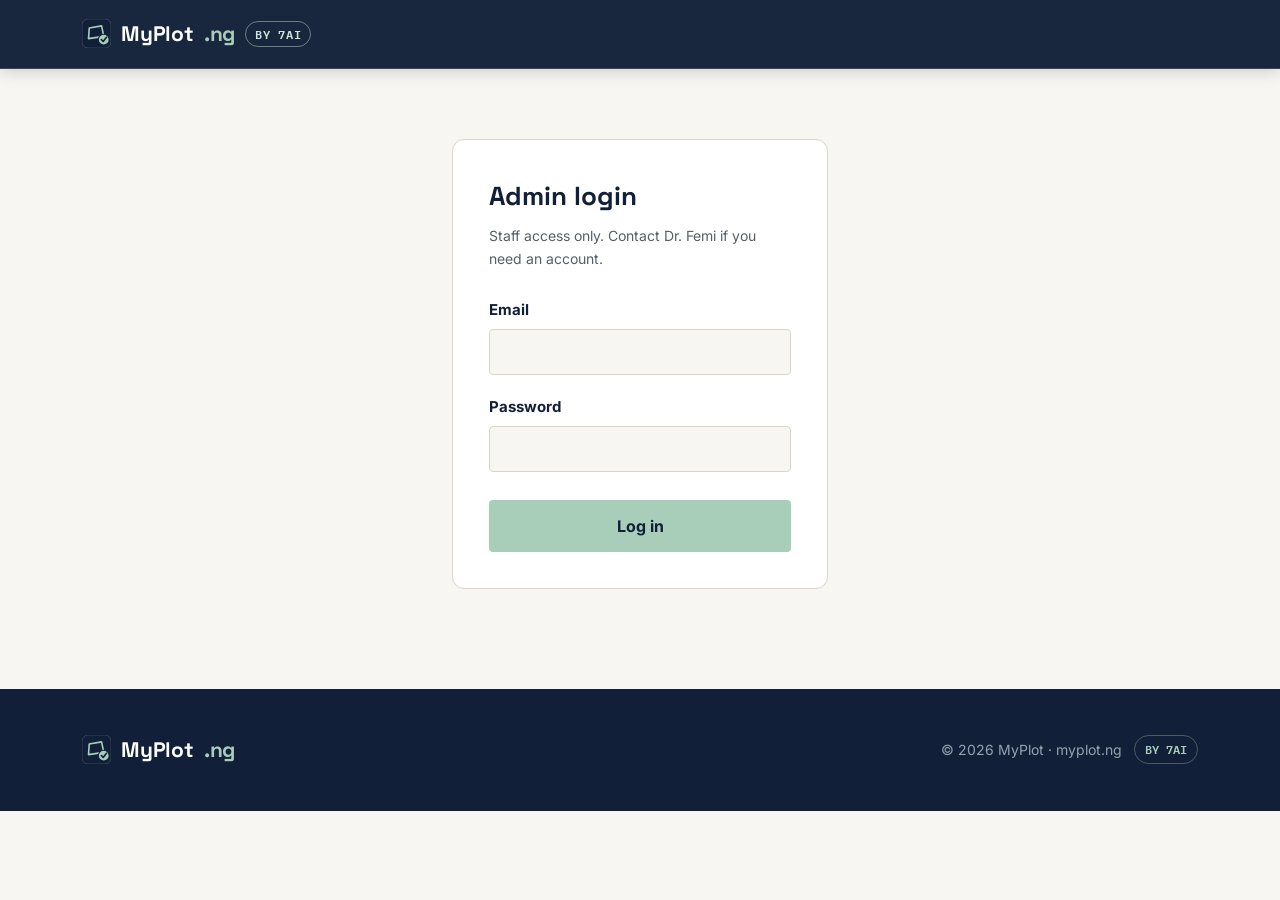
==== admin/index.html @ f148ec70 "Add files via upload" ====
<!DOCTYPE html>
<html lang="en">
<head>
<meta charset="UTF-8">
<meta name="viewport" content="width=device-width, initial-scale=1.0">
<title>Admin — MyPlot by 7Ai</title>
<meta name="robots" content="noindex, nofollow">
<link rel="icon" type="image/svg+xml" href="../assets/logo/icon.svg">
<link rel="preconnect" href="https://fonts.googleapis.com">
<link rel="preconnect" href="https://fonts.gstatic.com" crossorigin>
<link href="https://fonts.googleapis.com/css2?family=Space+Grotesk:wght@500;600;700&family=Inter:wght@400;500;600;700&family=IBM+Plex+Mono:wght@400;500;600&display=swap" rel="stylesheet">
<link rel="stylesheet" href="../css/style.css">
<style>
  .login-wrap{ max-width:440px; margin:0 auto; padding:70px 32px 100px; }
  .login-card{ background:#fff; border:1px solid var(--line); border-radius:12px; padding:36px; }
  .login-card h1{ font-family:var(--display); font-size:26px; color:var(--ink); margin-bottom:8px; }
  .login-card p.sub{ font-size:14px; color:var(--ink-faint); margin-bottom:28px; }
  .field input[type="password"]{ width:100%; }

  .admin-wrap{ max-width:1200px; margin:0 auto; padding:40px 32px 100px; }
  .admin-head{ display:flex; align-items:center; justify-content:space-between; margin-bottom:8px; flex-wrap:wrap; gap:16px; }
  .admin-head h1{ font-family:var(--display); font-size:26px; color:var(--ink); }
  .logout-link{ font-family:var(--mono); font-size:12.5px; color:var(--ink-faint); text-decoration:underline; cursor:pointer; background:none; border:none; }

  .tab-row{ display:flex; margin:28px 0 24px; border-bottom:1px solid var(--line); }
  .tab-btn{ font-family:var(--mono); font-size:12.5px; font-weight:700; color:var(--ink-faint); background:none; border:none; padding:10px 18px 12px; cursor:pointer; border-bottom:2px solid transparent; }
  .tab-btn.active{ color:var(--navy); border-bottom-color:var(--teal-dim); }
  .tab-panel{ display:none; }
  .tab-panel.active{ display:block; }

  .rec-card{ background:#fff; border:1px solid var(--line); border-radius:10px; padding:18px 20px; margin-bottom:14px; }
  .rec-top{ display:flex; justify-content:space-between; align-items:flex-start; flex-wrap:wrap; gap:10px; margin-bottom:10px; }
  .rec-name{ font-size:15px; font-weight:700; color:var(--ink); }
  .rec-meta{ font-family:var(--mono); font-size:11px; color:var(--ink-faint); margin-top:2px; }
  .rec-field{ font-size:13px; color:var(--ink-soft, #333E48); margin-bottom:4px; }
  .rec-field b{ color:var(--ink-faint); font-weight:600; }
  .status-select{ font-family:var(--mono); font-size:11.5px; font-weight:700; padding:6px 10px; border-radius:6px; border:1.5px solid var(--line); background:#fff; text-transform:uppercase; }
  .sale-toggle{ font-family:var(--mono); font-size:11.5px; font-weight:700; color:var(--teal-dim); background:none; border:none; cursor:pointer; text-decoration:underline; margin-top:8px; }
  .sale-form{ display:none; margin-top:14px; padding-top:14px; border-top:1px solid var(--line); }
  .sale-form.open{ display:block; }
  .sale-form .field{ margin-bottom:14px; }
  .sale-form label{ display:block; font-size:12.5px; font-weight:700; color:var(--ink); margin-bottom:5px; }
  .sale-form input, .sale-form select{ width:100%; padding:9px 11px; border:1.5px solid var(--line); border-radius:5px; font-size:13.5px; }
  .save-btn{ font-family:var(--mono); font-size:12px; font-weight:700; color:#fff; background:var(--navy); border:none; padding:9px 16px; border-radius:6px; cursor:pointer; }
  .empty-note{ padding:24px; text-align:center; color:var(--ink-faint); font-size:13.5px; }
  .save-note{ font-size:12px; color:var(--teal-dim); margin-left:10px; }
</style>
</head>
<body>

<header class="site">
  <div class="nav">
    <a href="../index.html" class="brand">
      <svg class="brand-icon" viewBox="0 0 160 160" xmlns="http://www.w3.org/2000/svg" aria-hidden="true">
        <rect x="0" y="0" width="160" height="160" rx="34" fill="#112038" stroke="#A8CDB8" stroke-opacity="0.4" stroke-width="3"/>
        <polygon points="40,50 108,38 120,96 36,108" fill="none" stroke="#A8CDB8" stroke-width="9" stroke-linejoin="round" stroke-linecap="round"/>
        <circle cx="120" cy="114" r="30" fill="#A8CDB8" stroke="#112038" stroke-width="6"/>
        <path d="M107,114 L117,124 L135,101" fill="none" stroke="#112038" stroke-width="9" stroke-linecap="round" stroke-linejoin="round"/>
      </svg>
      MyPlot<span class="dot">.ng</span><span class="brand-tag">BY 7AI</span>
    </a>
  </div>
</header>

<!-- ---------- LOGIN ---------- -->
<div class="login-wrap" id="login-view">
  <div class="login-card">
    <h1>Admin login</h1>
    <p class="sub">Staff access only. Contact Dr. Femi if you need an account.</p>

    <div class="form-success" style="display:none;">Logged in...</div>
    <div class="form-error" style="display:none;">Incorrect email or password, or this account does not have admin access.</div>

    <form id="admin-login-form">
      <div class="field">
        <label for="admin-email">Email</label>
        <input type="email" id="admin-email" name="email" required>
      </div>
      <div class="field">
        <label for="admin-password">Password</label>
        <input type="password" id="admin-password" name="password" required>
      </div>
      <button type="submit" class="btn btn-primary form-submit" style="width:100%;">Log in</button>
    </form>
  </div>
</div>

<!-- ---------- ADMIN DASHBOARD ---------- -->
<div class="admin-wrap" id="admin-view" style="display:none;">
  <div class="admin-head">
    <h1 id="admin-welcome">Admin</h1>
    <button class="logout-link" id="admin-logout-btn">Log out</button>
  </div>

  <div class="tab-row">
    <button class="tab-btn active" data-tab="sell">Sell Submissions</button>
    <button class="tab-btn" data-tab="check">Check Requests</button>
    <button class="tab-btn" data-tab="buy">Buy Inquiries</button>
    <button class="tab-btn" data-tab="fraud">Fraud Reports</button>
    <button class="tab-btn" data-tab="referrers">Referrers</button>
  </div>

  <div class="tab-panel active" id="panel-sell"><div class="empty-note">Loading...</div></div>
  <div class="tab-panel" id="panel-check"><div class="empty-note">Loading...</div></div>
  <div class="tab-panel" id="panel-buy"><div class="empty-note">Loading...</div></div>
  <div class="tab-panel" id="panel-fraud"><div class="empty-note">Loading...</div></div>
  <div class="tab-panel" id="panel-referrers"><div class="empty-note">Loading...</div></div>
</div>

<footer>
  <div class="wrap">
    <div class="footer-row">
      <a href="../index.html" class="brand">
        <svg class="brand-icon" viewBox="0 0 160 160" xmlns="http://www.w3.org/2000/svg" aria-hidden="true">
          <rect x="0" y="0" width="160" height="160" rx="34" fill="#112038" stroke="#A8CDB8" stroke-opacity="0.4" stroke-width="3"/>
          <polygon points="40,50 108,38 120,96 36,108" fill="none" stroke="#A8CDB8" stroke-width="9" stroke-linejoin="round" stroke-linecap="round"/>
          <circle cx="120" cy="114" r="30" fill="#A8CDB8" stroke="#112038" stroke-width="6"/>
          <path d="M107,114 L117,124 L135,101" fill="none" stroke="#112038" stroke-width="9" stroke-linecap="round" stroke-linejoin="round"/>
        </svg>
        MyPlot<span class="dot">.ng</span>
      </a>
      <div class="footer-meta">
        <span>© 2026 MyPlot · myplot.ng</span>
        <span class="tag7ai">BY 7AI</span>
      </div>
    </div>
  </div>
</footer>

<script src="../js/main.js"></script>
<script>
(function () {
  var loginView = document.getElementById("login-view");
  var adminView = document.getElementById("admin-view");

  function formatNaira(n) {
    return "\u20A6" + Number(n || 0).toLocaleString("en-NG");
  }
  function formatDate(iso) {
    return new Date(iso).toLocaleDateString("en-GB", { day: "numeric", month: "short", year: "numeric" });
  }

  // ---- Auth gate: must be logged in AND present in the admins table ----
  function checkAdminAccess() {
    var session = window.MyPlotAuth.getSession();
    if (!session) return Promise.resolve(false);
    return window.MyPlotAuth.authedFetch("/rest/v1/admins?select=name", { method: "GET" })
      .then(function (rows) {
        if (rows && rows.length > 0) {
          document.getElementById("admin-welcome").textContent = "Welcome, " + rows[0].name.split(" ")[0];
          return true;
        }
        return false;
      })
      .catch(function () { return false; });
  }

  function showAdmin() {
    loginView.style.display = "none";
    adminView.style.display = "block";
    loadAllTabs();
  }
  function showLogin() {
    loginView.style.display = "block";
    adminView.style.display = "none";
  }

  checkAdminAccess().then(function (isAdmin) {
    if (isAdmin) showAdmin();
    else showLogin();
  });

  document.getElementById("admin-logout-btn").addEventListener("click", function () {
    window.MyPlotAuth.signOut();
    showLogin();
  });

  document.getElementById("admin-login-form").addEventListener("submit", function (e) {
    e.preventDefault();
    var form = e.target;
    var successEl = document.querySelector("#login-view .form-success");
    var errorEl = document.querySelector("#login-view .form-error");
    var submitBtn = form.querySelector(".form-submit");

    successEl.style.display = "none";
    errorEl.style.display = "none";
    submitBtn.disabled = true;
    submitBtn.textContent = "Logging in...";

    window.MyPlotAuth.signIn(form.email.value.trim(), form.password.value)
      .then(function () { return checkAdminAccess(); })
      .then(function (isAdmin) {
        if (!isAdmin) {
          window.MyPlotAuth.signOut();
          throw new Error("not an admin");
        }
        successEl.style.display = "block";
        showAdmin();
      })
      .catch(function () {
        errorEl.style.display = "block";
      })
      .finally(function () {
        submitBtn.disabled = false;
        submitBtn.textContent = "Log in";
      });
  });

  // ---- Tabs ----
  document.querySelectorAll(".tab-btn").forEach(function (btn) {
    btn.addEventListener("click", function () {
      document.querySelectorAll(".tab-btn").forEach(function (b) { b.classList.remove("active"); });
      document.querySelectorAll(".tab-panel").forEach(function (p) { p.classList.remove("active"); });
      btn.classList.add("active");
      document.getElementById("panel-" + btn.getAttribute("data-tab")).classList.add("active");
    });
  });

  function updateStatus(table, id, newStatus, noteEl) {
    window.MyPlotAuth.authedFetch("/rest/v1/" + table + "?id=eq." + id, {
      method: "PATCH",
      headers: { Prefer: "return=minimal" },
      body: JSON.stringify({ status: newStatus }),
    })
      .then(function () {
        if (noteEl) {
          noteEl.textContent = "Saved";
          setTimeout(function () { noteEl.textContent = ""; }, 1500);
        }
      })
      .catch(function () {
        if (noteEl) noteEl.textContent = "Failed to save";
      });
  }

  function loadAllTabs() {
    loadSell();
    loadCheck();
    loadBuy();
    loadFraud();
    loadReferrers();
  }

  // ---- Sell Submissions (the one that records completed sales) ----
  var buyInquiriesCache = [];

  function loadSell() {
    Promise.all([
      window.MyPlotAuth.authedFetch("/rest/v1/sell_submissions?select=*&order=created_at.desc", { method: "GET" }),
      window.MyPlotAuth.authedFetch("/rest/v1/buy_inquiries?select=id,name,preferred_location&order=created_at.desc", { method: "GET" }),
    ]).then(function (results) {
      var rows = results[0] || [];
      buyInquiriesCache = results[1] || [];
      var panel = document.getElementById("panel-sell");

      if (rows.length === 0) {
        panel.innerHTML = '<div class="empty-note">No listings yet.</div>';
        return;
      }

      panel.innerHTML = rows.map(function (r) {
        var inquiryOptions = buyInquiriesCache
          .map(function (inq) {
            var sel = r.buyer_inquiry_id === inq.id ? " selected" : "";
            return '<option value="' + inq.id + '"' + sel + '>' + inq.name + " — " + (inq.preferred_location || "") + "</option>";
          })
          .join("");

        return (
          '<div class="rec-card" data-id="' + r.id + '">' +
          '<div class="rec-top">' +
            '<div><div class="rec-name">' + r.name + '</div>' +
            '<div class="rec-meta">' + formatDate(r.created_at) + ' \u00B7 ' + r.listing_location + ' \u00B7 ' + r.property_type + ' / ' + r.listing_type + '</div></div>' +
            '<select class="status-select" data-table="sell_submissions" data-id="' + r.id + '">' +
              ['new','awaiting_check','listed','sold','rejected'].map(function (s) {
                return '<option value="' + s + '"' + (r.status === s ? ' selected' : '') + '>' + s + '</option>';
              }).join('') +
            '</select>' +
          '</div>' +
          '<div class="rec-field"><b>Phone:</b> ' + r.phone + ' &nbsp; <b>Email:</b> ' + r.email + '</div>' +
          (r.details ? '<div class="rec-field"><b>Notes:</b> ' + r.details + '</div>' : '') +
          (r.status === 'sold'
            ? '<div class="rec-field"><b>Sale price:</b> ' + formatNaira(r.sale_price) +
              ' &nbsp; <b>MyPlot commission:</b> ' + formatNaira(r.myplot_commission) +
              ' &nbsp; <b>Referral commission:</b> ' + (r.referral_commission ? formatNaira(r.referral_commission) + (r.referral_paid ? ' (paid)' : ' (pending)') : 'none') +
              '</div>'
            : '') +
          '<button class="sale-toggle" data-id="' + r.id + '">Record / update sale details</button>' +
          '<div class="sale-form" id="sale-form-' + r.id + '">' +
            '<div class="field"><label>Which buyer inquiry led to this sale</label>' +
            '<select class="sale-inquiry">' + '<option value="">— none linked —</option>' + inquiryOptions + '</select></div>' +
            '<div class="field"><label>Sale price (\u20A6)</label><input type="number" class="sale-price" value="' + (r.sale_price || '') + '"></div>' +
            '<div class="field"><label>MyPlot commission (\u20A6, 10% of sale price)</label><input type="number" class="sale-myplot-commission" value="' + (r.myplot_commission || '') + '"></div>' +
            '<div class="field"><label>Referral commission (\u20A6, 1% of sale price, only if referred)</label><input type="number" class="sale-referral-commission" value="' + (r.referral_commission || '') + '"></div>' +
            '<div class="field"><label><input type="checkbox" class="sale-referral-paid" style="width:auto;display:inline-block;margin-right:6px;"' + (r.referral_paid ? ' checked' : '') + '> Referral commission has been paid</label></div>' +
            '<button class="save-btn save-sale" data-id="' + r.id + '">Save sale details</button>' +
            '<span class="save-note"></span>' +
          '</div>' +
          '</div>'
        );
      }).join('');

      // Auto-calculate commission fields from sale price
      panel.querySelectorAll('.sale-price').forEach(function (priceInput) {
        priceInput.addEventListener('input', function () {
          var card = priceInput.closest('.sale-form');
          var price = Number(priceInput.value || 0);
          card.querySelector('.sale-myplot-commission').value = price ? Math.round(price * 0.10) : '';
          var inquirySelected = card.querySelector('.sale-inquiry').value;
          card.querySelector('.sale-referral-commission').value = price && inquirySelected ? Math.round(price * 0.01) : '';
        });
      });

      panel.querySelectorAll('.sale-toggle').forEach(function (btn) {
        btn.addEventListener('click', function () {
          document.getElementById('sale-form-' + btn.getAttribute('data-id')).classList.toggle('open');
        });
      });

      panel.querySelectorAll('.save-sale').forEach(function (btn) {
        btn.addEventListener('click', function () {
          var id = btn.getAttribute('data-id');
          var form = document.getElementById('sale-form-' + id);
          var note = form.querySelector('.save-note');
          var inquiryId = form.querySelector('.sale-inquiry').value || null;
          var payload = {
            status: 'sold',
            buyer_inquiry_id: inquiryId,
            sale_price: Number(form.querySelector('.sale-price').value) || null,
            myplot_commission: Number(form.querySelector('.sale-myplot-commission').value) || null,
            referral_commission: Number(form.querySelector('.sale-referral-commission').value) || null,
            referral_paid: form.querySelector('.sale-referral-paid').checked,
          };
          window.MyPlotAuth.authedFetch('/rest/v1/sell_submissions?id=eq.' + id, {
            method: 'PATCH',
            headers: { Prefer: 'return=minimal' },
            body: JSON.stringify(payload),
          }).then(function () {
            note.textContent = 'Saved';
            loadSell();
          }).catch(function () {
            note.textContent = 'Failed to save';
          });
        });
      });

      panel.querySelectorAll('.status-select').forEach(function (sel) {
        sel.addEventListener('change', function () {
          updateStatus('sell_submissions', sel.getAttribute('data-id'), sel.value, null);
        });
      });
    });
  }

  // ---- Simple status-only tables ----
  function loadSimpleTable(panelId, table, statusOptions, renderFields) {
    window.MyPlotAuth.authedFetch("/rest/v1/" + table + "?select=*&order=created_at.desc", { method: "GET" })
      .then(function (rows) {
        var panel = document.getElementById(panelId);
        if (!rows || rows.length === 0) {
          panel.innerHTML = '<div class="empty-note">Nothing here yet.</div>';
          return;
        }
        panel.innerHTML = rows.map(function (r) {
          return (
            '<div class="rec-card">' +
            '<div class="rec-top">' +
              '<div><div class="rec-name">' + (r.name || 'Referral') + '</div>' +
              '<div class="rec-meta">' + formatDate(r.created_at) + '</div></div>' +
              '<span></span>' +
              '<select class="status-select" data-table="' + table + '" data-id="' + r.id + '">' +
                statusOptions.map(function (s) {
                  return '<option value="' + s + '"' + (r.status === s ? ' selected' : '') + '>' + s + '</option>';
                }).join('') +
              '</select>' +
            '</div>' +
            renderFields(r) +
            '</div>'
          );
        }).join('');
        panel.querySelectorAll('.status-select').forEach(function (sel) {
          sel.addEventListener('change', function () {
            updateStatus(sel.getAttribute('data-table'), sel.getAttribute('data-id'), sel.value, null);
          });
        });
      });
  }

  function loadCheck() {
    loadSimpleTable('panel-check', 'check_requests', ['new', 'in_review', 'completed', 'cancelled'], function (r) {
      return '<div class="rec-field"><b>Phone:</b> ' + r.phone + ' &nbsp; <b>Email:</b> ' + r.email + '</div>' +
        '<div class="rec-field"><b>Plot:</b> ' + r.plot_location + (r.plot_count ? ' (' + r.plot_count + ')' : '') + '</div>' +
        (r.addon_insight || r.addon_foresight ? '<div class="rec-field"><b>Add-ons:</b> ' + [r.addon_insight ? 'Insight' : '', r.addon_foresight ? 'Foresight' : ''].filter(Boolean).join(', ') + '</div>' : '') +
        (r.details ? '<div class="rec-field"><b>Notes:</b> ' + r.details + '</div>' : '');
    });
  }

  function loadBuy() {
    loadSimpleTable('panel-buy', 'buy_inquiries', ['new', 'contacted', 'closed'], function (r) {
      return '<div class="rec-field"><b>Phone:</b> ' + r.phone + ' &nbsp; <b>Email:</b> ' + r.email + '</div>' +
        (r.preferred_location ? '<div class="rec-field"><b>Preferred location:</b> ' + r.preferred_location + '</div>' : '') +
        (r.budget_range ? '<div class="rec-field"><b>Budget:</b> ' + r.budget_range + '</div>' : '') +
        (r.referral_code ? '<div class="rec-field"><b>Referral code used:</b> ' + r.referral_code + '</div>' : '') +
        (r.details ? '<div class="rec-field"><b>Notes:</b> ' + r.details + '</div>' : '');
    });
  }

  function loadFraud() {
    loadSimpleTable('panel-fraud', 'fraud_reports', ['new', 'investigating', 'resolved', 'dismissed'], function (r) {
      return '<div class="rec-field"><b>Phone:</b> ' + r.phone + '</div>' +
        '<div class="rec-field"><b>Plot / area:</b> ' + r.plot_location + '</div>' +
        (r.agent_name ? '<div class="rec-field"><b>Agent named:</b> ' + r.agent_name + '</div>' : '') +
        '<div class="rec-field"><b>Type:</b> ' + r.report_type + '</div>' +
        '<div class="rec-field"><b>Details:</b> ' + r.details + '</div>';
    });
  }

  function loadReferrers() {
    loadSimpleTable('panel-referrers', 'referrers', ['pending', 'active', 'suspended'], function (r) {
      return '<div class="rec-field"><b>Code:</b> ' + r.referral_code + ' &nbsp; <b>Phone:</b> ' + r.phone + ' &nbsp; <b>Email:</b> ' + r.email + '</div>' +
        (r.payout_method ? '<div class="rec-field"><b>Payout:</b> ' + r.payout_method + ' \u2014 ' + (r.payout_details || 'no details given') + '</div>' : '') +
        '<div class="rec-field"><b>Total earned:</b> ' + formatNaira(r.total_earned) + '</div>';
    });
  }
})();
</script>
</body>
</html>
---- css/style.css ----
/* MyPlot by 7Ai — shared stylesheet
   Brand colors: navy #112038, sage #A8CDB8 (decorative, dark backgrounds),
   deepened green #5A8A70 (functional text/labels on light backgrounds) */

:root{
  --navy:#112038;
  --navy-2:#16273f;
  --teal:#A8CDB8;       /* decorative sage, use on dark backgrounds or as solid fills */
  --teal-dim:#3F7259;   /* functional green, darker for AA contrast as small text on light backgrounds */
  --paper:#F7F6F2;
  --paper-2:#EFEDE6;
  --ink:#112038;
  --ink-soft:#333E48;
  --ink-faint:#565F68;  /* darkened from the original for real legibility on light backgrounds */
  --amber:#E8A33D;
  --red:#D2574A;
  --line:#D9D5C9;
  --line-navy:rgba(255,255,255,0.14);
  --shadow-card:0 1px 2px rgba(17,32,56,0.04), 0 4px 14px rgba(17,32,56,0.07);
  --shadow-dark:0 8px 28px rgba(6,12,22,0.28);
  --display:'Space Grotesk',sans-serif;
  --body:'Inter',sans-serif;
  --mono:'IBM Plex Mono',monospace;
}

*{box-sizing:border-box; margin:0; padding:0;}
html{scroll-behavior:smooth; font-size:17px;}
body{
  font-family:var(--body);
  color:var(--ink-soft);
  background:var(--paper);
  line-height:1.6;
  -webkit-font-smoothing:antialiased;
}
img,svg{display:block; max-width:100%;}
a{color:inherit;}
:focus-visible{outline:2px solid var(--teal-dim); outline-offset:3px;}

.wrap{max-width:1180px; margin:0 auto; padding:0 32px;}

/* ---------- NAV ---------- */
.contact-bar{
  background:#0A1220; padding:9px 32px; text-align:center;
}
.contact-bar .wrap{
  max-width:1180px; margin:0 auto;
  display:flex; align-items:center; justify-content:center; flex-wrap:wrap;
}
.contact-bar a{
  color:#CDE6D9; font-family:var(--mono); font-size:12.5px; font-weight:600;
  text-decoration:none; display:inline-flex; align-items:center; margin:0 13px;
}
.contact-bar a:hover{ color:#fff; }
.contact-bar .cbar-icon{ width:13px; height:13px; flex-shrink:0; margin-right:6px; }

header.site{
  position:sticky; top:0; z-index:50;
  background:rgba(17,32,56,0.97);
  backdrop-filter:blur(8px);
  border-bottom:1px solid var(--line-navy);
  box-shadow:0 2px 16px rgba(0,0,0,0.18);
}
.nav{
  display:flex; align-items:center; justify-content:space-between;
  padding:17px 32px;
  max-width:1180px; margin:0 auto;
  gap:24px;
}
.brand{
  display:flex; align-items:center; gap:10px; flex-shrink:0;
  font-family:var(--display); font-weight:700; font-size:21px;
  color:#fff; letter-spacing:-0.01em;
  text-decoration:none;
}
.brand-icon{width:29px; height:29px; flex-shrink:0; display:block;}
.brand .dot{color:var(--teal);}
.brand-tag{
  font-family:var(--mono); font-size:11.5px; font-weight:600; color:#CDE6D9;
  border:1px solid rgba(168,205,184,0.55); border-radius:20px;
  padding:3px 9px; letter-spacing:0.06em;
}
.product-tabs{
  display:flex; align-items:center; gap:4px;
  background:rgba(255,255,255,0.06);
  border:1px solid var(--line-navy);
  border-radius:30px; padding:4px;
}
.product-tabs a{
  font-family:var(--body); font-weight:600; font-size:15px;
  color:#DCE4EC; text-decoration:none;
  padding:10px 18px; border-radius:24px;
  transition:background 0.15s ease, color 0.15s ease;
  white-space:nowrap;
}
.product-tabs a:hover{color:#fff;}
.product-tabs a.active{background:var(--teal); color:var(--navy);}

/* ---------- BUTTONS ---------- */
.btn{
  display:inline-flex; align-items:center; justify-content:center; gap:8px;
  font-family:var(--body); font-weight:700; font-size:15.5px;
  padding:13px 22px; border-radius:4px; text-decoration:none;
  border:1px solid transparent; cursor:pointer;
  transition:transform 0.15s ease, box-shadow 0.15s ease;
}
.btn:hover{transform:translateY(-1px);}
.btn-primary{background:var(--teal); color:var(--navy);}
.btn-primary:hover{box-shadow:0 8px 22px rgba(168,205,184,0.5);}
.btn-dark{background:var(--navy); color:#fff;}
.btn-dark:hover{box-shadow:0 8px 22px rgba(17,32,56,0.3);}
.btn-ghost{border-color:rgba(255,255,255,0.35); color:#fff; background:transparent;}
.btn-ghost:hover{border-color:#fff;}
.btn:disabled{opacity:0.6; cursor:not-allowed; transform:none;}

/* ---------- HERO (used on all pages, varies in height) ---------- */
.hero{
  background:
    radial-gradient(ellipse 900px 500px at 15% -10%, rgba(168,205,184,0.18), transparent 60%),
    linear-gradient(180deg, var(--navy) 0%, var(--navy-2) 100%);
  color:#fff;
  position:relative; overflow:hidden;
  padding:68px 0 60px;
}
.hero::before{
  content:"";
  position:absolute; inset:0;
  background-image:
    linear-gradient(rgba(255,255,255,0.04) 1px, transparent 1px),
    linear-gradient(90deg, rgba(255,255,255,0.04) 1px, transparent 1px);
  background-size:40px 40px;
  pointer-events:none;
}
.hero-inner{position:relative; z-index:1;}
.hero-grid{
  display:grid; grid-template-columns:1.05fr 460px; gap:52px; align-items:center;
}
.hero h1{
  font-family:var(--display); font-weight:700;
  font-size:clamp(32px, 3.8vw, 47px);
  line-height:1.12; letter-spacing:-0.02em;
  color:#fff; margin-bottom:18px;
}
.hero h1 .accent{color:var(--teal);}
.hero p.lede{font-size:19px; line-height:1.55; color:#D3DAE2; max-width:520px; margin-bottom:0;}
.eyebrow{
  font-family:var(--mono); font-size:13px; letter-spacing:0.14em; text-transform:uppercase;
  color:var(--teal); font-weight:700; display:inline-block; margin-bottom:16px;
}

/* Small breadcrumb back-link used on product pages */
.back-link{
  display:inline-flex; align-items:center; gap:6px; font-size:15px; font-weight:500; color:#B6C2CE;
  text-decoration:none; margin-bottom:22px;
}
.back-link:hover{color:#fff;}

/* ---------- Plot survey graphic / product mockup (homepage hero) ---------- */
.plot-graphic{
  position:relative; background:#0D1A2E;
  border:1px solid rgba(255,255,255,0.12); border-radius:8px;
  box-shadow:var(--shadow-dark);
  overflow:hidden;
}
.plot-graphic .mock-titlebar{
  display:flex; align-items:center; gap:8px;
  padding:13px 16px; background:rgba(255,255,255,0.04);
  border-bottom:1px solid rgba(255,255,255,0.09);
}
.plot-graphic .mock-dot{width:9px; height:9px; border-radius:50%; background:rgba(255,255,255,0.18);}
.plot-graphic .mock-title{
  font-family:var(--mono); font-size:12px; color:#9FADBD; letter-spacing:0.04em;
  margin-left:6px;
}
.plot-graphic .mock-body{padding:22px 22px 0;}
.plot-graphic .frame-label{
  display:flex; justify-content:space-between; align-items:center;
  font-family:var(--mono); font-size:11px; color:#8695A6;
  letter-spacing:0.08em; margin-bottom:14px; text-transform:uppercase;
}
.plot-svg-holder svg{width:100%; height:auto;}
.beacon{transform-origin:center; animation:beaconPulse 3.2s ease-in-out infinite;}
.beacon.b1{animation-delay:0s;} .beacon.b2{animation-delay:0.5s;}
.beacon.b3{animation-delay:1s;} .beacon.b4{animation-delay:1.5s;}
@keyframes beaconPulse{0%,60%,100%{opacity:0.6;} 20%{opacity:1;}}
.stamp{animation:stampIn 900ms cubic-bezier(.2,1.4,.4,1) 1.9s both; transform-origin:center;}
@keyframes stampIn{
  0%{opacity:0; transform:scale(1.7) rotate(-18deg);}
  70%{opacity:1;}
  100%{opacity:1; transform:scale(1) rotate(-8deg);}
}
@media (prefers-reduced-motion: reduce){
  .beacon, .stamp{animation:none !important; opacity:1 !important; transform:none !important;}
}
.mock-results{
  display:flex; align-items:center; justify-content:space-between; gap:14px;
  margin:20px 22px 22px; padding:16px 18px;
  background:rgba(168,205,184,0.08); border:1px solid rgba(168,205,184,0.25); border-radius:6px;
}
.mock-checks{display:flex; gap:10px; flex-wrap:wrap;}
.mock-check{
  display:flex; align-items:center; gap:5px;
  font-family:var(--mono); font-size:11px; color:#B9C4D0;
}
.mock-check svg{width:13px; height:13px; flex-shrink:0;}
.mock-verdict{
  font-family:var(--display); font-weight:700; font-size:14px; color:var(--teal);
  white-space:nowrap; letter-spacing:0.02em;
}

/* ---------- THREE PRODUCTS (homepage) ---------- */
.products{padding:80px 0 96px; background:var(--paper);}
.products-head{text-align:center; max-width:600px; margin:0 auto 52px;}
.products-head h2{
  font-family:var(--display); font-weight:700; font-size:clamp(28px,3.2vw,36px);
  color:var(--ink); letter-spacing:-0.015em; margin-top:12px;
}
.products-head .eyebrow{color:var(--teal-dim);}
.products-head p{font-size:17px; color:var(--ink-faint); margin-top:10px;}
.product-row{display:grid; grid-template-columns:repeat(3, 1fr); gap:22px;}
.product-card{
  background:var(--navy); border-radius:8px; padding:34px 30px;
  display:flex; flex-direction:column; height:100%;
  text-decoration:none; color:inherit;
  box-shadow:var(--shadow-dark);
  transition:transform 0.15s ease;
}
.product-card:hover{transform:translateY(-3px);}
.product-card.mid{background:var(--navy-2);}
.product-step{
  font-family:var(--mono); font-size:12.5px; font-weight:700; color:var(--teal);
  letter-spacing:0.1em; margin-bottom:16px;
}
.product-card h3{
  font-family:var(--display); font-weight:700; font-size:26px; color:#fff; margin-bottom:14px;
}
.product-card p{
  font-size:16.5px; color:#C9D2DC; line-height:1.6; margin-bottom:26px; flex-grow:1;
}
.product-price{font-family:var(--mono); font-size:14.5px; font-weight:700; color:var(--teal); margin-bottom:2px;}
.product-price-usd{font-family:var(--mono); font-size:12px; font-weight:500; color:#8FA6BE; margin-bottom:18px;}

/* ---------- WHY TRUST US (homepage) ---------- */
.trust{padding:68px 0; background:var(--paper-2); border-top:1px solid var(--line); border-bottom:1px solid var(--line);}
.trust-head{max-width:640px; margin-bottom:40px;}
.trust-head .eyebrow{color:var(--teal-dim);}
.trust-head h2{
  font-family:var(--display); font-weight:700; font-size:clamp(25px,2.9vw,31px);
  color:var(--ink); letter-spacing:-0.015em; margin-top:12px; line-height:1.25;
}
.trust-row{display:grid; grid-template-columns:repeat(3, 1fr); gap:34px;}
.trust-item h4{font-family:var(--body); font-weight:700; font-size:17px; color:var(--ink); margin-bottom:9px;}
.trust-item p{font-size:15.5px; color:var(--ink-faint); line-height:1.6;}

/* ---------- GENERIC CONTENT SECTION (product pages) ---------- */
section{padding:0;}
.content-section{padding:68px 0;}
.content-section .section-head{max-width:660px; margin-bottom:38px;}
.content-section h2{
  font-family:var(--display); font-weight:700; font-size:clamp(25px,2.9vw,31px);
  color:var(--ink); letter-spacing:-0.015em; margin-bottom:11px;
}
.content-section p{font-size:17px; color:var(--ink-faint); line-height:1.6;}
.info-grid{display:grid; grid-template-columns:repeat(3,1fr); gap:22px; margin-top:34px;}
.info-item{
  background:#FFFFFF; border:1px solid var(--line); border-top:3px solid var(--teal);
  border-radius:6px; padding:24px; box-shadow:var(--shadow-card);
}
.info-item .num{font-family:var(--mono); font-size:13px; font-weight:700; color:var(--teal-dim); letter-spacing:0.06em; margin-bottom:10px; display:block;}
.info-item h4{font-family:var(--body); font-weight:700; font-size:16.5px; color:var(--ink); margin-bottom:8px;}
.info-item p{font-size:15.5px; color:var(--ink-faint); line-height:1.55;}

/* ---------- FORMS ---------- */
.form-section{padding:60px 0 96px; background:var(--paper);}
.form-card{
  max-width:640px; background:#fff; border:1px solid var(--line); border-radius:8px;
  padding:40px; margin:0 auto; box-shadow:var(--shadow-card);
}
.form-card h3{font-family:var(--display); font-size:23px; color:var(--ink); margin-bottom:8px; font-weight:700;}
.form-card > p{font-size:15.5px; color:var(--ink-faint); margin-bottom:28px;}
.field{margin-bottom:20px;}
.field label{
  display:block; font-size:15px; font-weight:700; color:var(--ink); margin-bottom:7px;
}
.field .hint{font-size:13.5px; color:var(--ink-faint); font-weight:400; margin-left:4px;}
.field input[type="text"],
.field input[type="email"],
.field input[type="tel"],
.field input[type="password"],
.field select,
.field textarea{
  width:100%; padding:12px 14px; border:1.5px solid var(--line); border-radius:4px;
  font-family:var(--body); font-size:16px; color:var(--ink); background:var(--paper);
}
.field input:focus, .field select:focus, .field textarea:focus{
  outline:none; border-color:var(--teal-dim); background:#fff;
}
.field textarea{min-height:100px; resize:vertical;}
.radio-row{display:flex; gap:20px; flex-wrap:wrap;}
.radio-option{
  display:flex; align-items:center; gap:8px; font-size:15px; font-weight:500; color:var(--ink-soft);
  border:1.5px solid var(--line); border-radius:4px; padding:10px 15px; cursor:pointer;
}
.radio-option input{margin:0; width:16px; height:16px;}
.form-row-2{display:grid; grid-template-columns:1fr 1fr; gap:16px;}
.form-note{
  font-size:14px; color:var(--ink-faint); margin-top:7px; line-height:1.55;
}
.form-submit{width:100%; margin-top:8px; padding:15px; font-size:16px;}
.form-success, .form-error{
  display:none; padding:15px 17px; border-radius:5px; font-size:15px; margin-bottom:20px;
}
.form-success{background:#EAF3EC; color:#2C5A40; border:1px solid #B9D9C4;}
.form-error{background:#FBEAE7; color:#8A2E22; border:1px solid #F0C5BC;}

/* ---------- REPORT / CTA STRIP ---------- */
.report-cta{background:var(--paper-2); border-top:1px solid var(--line); border-bottom:1px solid var(--line);}
.report-cta .wrap{
  display:flex; justify-content:space-between; align-items:center; gap:32px; padding:48px 32px; flex-wrap:wrap;
}
.report-cta h2{font-family:var(--display); font-size:23px; color:var(--ink); font-weight:700;}
.report-cta p{margin-top:7px; color:var(--ink-faint); font-size:15.5px;}

/* ---------- PARTNERS (placeholder, prospective) ---------- */
.partners{padding:60px 0 68px; background:var(--paper); border-top:1px solid var(--line);}
.partners-head{text-align:center; max-width:560px; margin:0 auto 34px;}
.partners-head .eyebrow{color:var(--teal-dim);}
.partners-head h2{
  font-family:var(--display); font-weight:700; font-size:clamp(23px,2.7vw,29px);
  color:var(--ink); letter-spacing:-0.015em; margin-top:10px;
}
.partners-head p{font-size:15.5px; color:var(--ink-faint); margin-top:10px;}
.partner-row{display:grid; grid-template-columns:repeat(2, minmax(220px, 1fr)); gap:20px; max-width:600px; margin:0 auto;}
.partner-slot{
  border:1.5px dashed #B8B3A2; border-radius:8px; background:var(--paper-2);
  padding:34px 20px; text-align:center;
}
.partner-slot .slot-mark{
  width:46px; height:46px; margin:0 auto 16px; border-radius:8px;
  border:1.5px dashed var(--ink-faint); display:flex; align-items:center; justify-content:center;
  color:var(--ink-faint); font-family:var(--mono); font-size:12px; font-weight:600;
}
.partner-slot h4{font-family:var(--body); font-weight:700; font-size:16.5px; color:var(--ink); margin-bottom:5px;}
.partner-slot .role{font-size:14px; color:var(--ink-faint); margin-bottom:12px;}
.partner-slot .status-tag{
  display:inline-block; font-family:var(--mono); font-size:11.5px; font-weight:600; color:var(--teal-dim);
  border:1px solid rgba(63,114,89,0.4); border-radius:20px; padding:4px 11px; letter-spacing:0.04em;
}

/* ---------- BUYMYPLOT MARKETPLACE ---------- */
.marketplace-banner{
  background:#FBF3E3; border:1px solid #E0CB98; border-radius:8px;
  padding:16px 20px; margin-bottom:34px; font-size:15px; color:#5C4A14;
  display:flex; align-items:center; gap:12px; line-height:1.5;
}
.marketplace-banner strong{color:#4A3B10;}
.district-grid{display:grid; grid-template-columns:repeat(4, 1fr); gap:16px; margin-bottom:52px;}
.district-card{
  background:var(--navy); border-radius:8px; padding:24px 18px; text-align:center;
  position:relative; overflow:hidden; box-shadow:var(--shadow-dark);
}
.district-card svg{width:42px; height:42px; margin:0 auto 14px;}
.district-card h4{font-family:var(--body); font-weight:700; font-size:16px; color:#fff; margin-bottom:5px;}
.district-card .count{font-family:var(--mono); font-size:12.5px; color:var(--teal); font-weight:600;}
.sample-listing{
  background:#fff; border:1px solid var(--line); border-radius:8px; overflow:hidden; max-width:420px;
  box-shadow:var(--shadow-card);
}
.listings-row{display:flex; gap:22px; flex-wrap:wrap;}
.sample-listing .thumb{
  height:170px; background:linear-gradient(135deg, var(--navy) 0%, var(--navy-2) 100%);
  display:flex; align-items:center; justify-content:center; position:relative;
}
.sample-listing .thumb svg{width:68px; height:68px; opacity:0.4;}
.sample-listing .example-badge{
  position:absolute; top:12px; left:12px; background:rgba(255,255,255,0.95); color:var(--ink);
  font-family:var(--mono); font-size:11px; font-weight:700; padding:4px 10px; border-radius:20px; letter-spacing:0.04em;
}
.sample-listing .type-badge{
  position:absolute; top:12px; right:12px; font-family:var(--mono); font-size:11px; font-weight:700;
  padding:4px 10px; border-radius:20px; letter-spacing:0.04em; color:#fff;
}
.sample-listing .type-badge.land{ background:rgba(168,205,184,0.25); border:1px solid rgba(168,205,184,0.6); }
.sample-listing .type-badge.building{ background:rgba(232,163,61,0.25); border:1px solid rgba(232,163,61,0.65); }
.sample-listing .body{padding:20px 22px;}
.sample-listing .top-row{display:flex; justify-content:space-between; align-items:flex-start; margin-bottom:9px;}
.sample-listing h4{font-family:var(--display); font-size:19px; color:var(--ink); font-weight:700;}
.sample-listing .loc{font-family:var(--mono); font-size:12.5px; color:var(--ink-faint); margin-top:3px;}
.sample-listing .risk-badge{
  font-family:var(--mono); font-size:11px; font-weight:700; color:var(--teal-dim);
  border:1px solid rgba(63,114,89,0.45); border-radius:20px; padding:5px 11px; white-space:nowrap;
}
.sample-listing .verify-scope-badge{
  font-family:var(--mono); font-size:11px; font-weight:700; color:var(--amber);
  border:1px solid rgba(232,163,61,0.5); border-radius:20px; padding:5px 11px; white-space:nowrap;
}
.sample-listing .price{font-family:var(--mono); font-size:16px; font-weight:700; color:var(--ink); margin-top:12px;}
.sample-listing .scope-note{font-size:12.5px; color:var(--ink-faint); margin-top:10px; line-height:1.5; border-top:1px solid var(--line); padding-top:10px;}

.founding-badge{ background:rgba(168,205,184,0.95) !important; color:var(--navy) !important; font-weight:700; }
.sample-listing .image-note{ font-size:11.5px; color:var(--ink-faint); font-style:italic; margin-top:8px; }
.sample-listing .was-price{ font-size:12px; color:var(--ink-faint); text-decoration:line-through; font-weight:400; }
.sample-listing .unit-options{ margin-top:12px; display:flex; flex-direction:column; gap:8px; }
.sample-listing .unit-option{
  display:flex; justify-content:space-between; align-items:center; gap:10px;
  padding:9px 12px; background:var(--paper-2); border-radius:6px; font-size:12.5px;
}
.sample-listing .unit-option-label{ color:var(--ink-soft); line-height:1.4; }
.sample-listing .unit-option-label strong{ color:var(--ink); }
.sample-listing .unit-option-price{ font-family:var(--mono); font-weight:700; color:var(--ink); white-space:nowrap; text-align:right; }
.sample-listing .risk-badge.risk-medium{ color:#B8862F; border-color:rgba(184,134,47,0.45); }
.sample-listing .risk-badge.risk-high{ color:var(--red); border-color:rgba(210,87,74,0.45); }

/* ---------- FEATURED ESTATE (bold, marketing-forward) ---------- */
.featured-estate{ margin-bottom:44px; }
.fe-card{
  border-radius:16px; overflow:hidden;
  background:linear-gradient(135deg, #16412E 0%, #1F5C3F 55%, #2C7A54 100%);
  box-shadow:0 14px 40px rgba(22,65,46,0.28);
}
.fe-top{ padding:34px 36px 26px; position:relative; }
.fe-ribbon{
  display:inline-flex; align-items:center; gap:8px; background:#F2B705; color:#3A2A00;
  font-weight:800; font-size:13px; letter-spacing:0.5px; padding:8px 16px; border-radius:30px;
  text-transform:uppercase; box-shadow:0 4px 14px rgba(0,0,0,0.18);
}
.fe-verify-anchor{
  position:absolute; top:34px; right:36px; background:#fff; border-radius:8px; padding:8px 14px;
  display:flex; align-items:center; gap:8px; box-shadow:0 4px 14px rgba(0,0,0,0.18);
}
.fe-verify-anchor .fv-icon{ width:18px; height:18px; flex-shrink:0; }
.fe-verify-anchor .fv-text{ font-family:var(--mono); font-weight:700; font-size:11.5px; color:var(--teal-dim); letter-spacing:0.5px; }
.fe-name{ font-family:var(--display); font-weight:800; font-size:36px; color:#fff; margin-top:18px; letter-spacing:-0.01em; max-width:640px; }
.fe-loc{ font-size:15px; color:#D9F0E3; margin-top:6px; display:flex; align-items:center; }
.fe-approved{
  display:inline-flex; align-items:center; margin-top:14px; background:rgba(255,255,255,0.14);
  border:1px solid rgba(255,255,255,0.3); border-radius:20px; padding:6px 14px; font-size:12.5px; color:#fff; font-weight:600;
}
.fe-note{ font-size:13.5px; color:#CFEBDC; font-style:italic; margin-top:14px; max-width:560px; line-height:1.5; }

.fe-units{ background:#fff; padding:28px 36px 34px; display:flex; flex-wrap:wrap; }
.fe-unit{
  flex:1; min-width:220px; border:1.5px solid #E3E1D9; border-radius:12px; padding:20px; position:relative; overflow:hidden;
  margin-right:18px; margin-bottom:18px;
}
.fe-unit-icon{ width:52px; height:52px; margin-bottom:12px; }
.fe-unit-size{ font-family:var(--display); font-weight:800; font-size:22px; color:var(--navy); }
.fe-unit-label{ font-size:13px; color:var(--ink-faint); margin-top:4px; line-height:1.4; min-height:36px; }
.fe-price-row{ margin-top:14px; display:flex; align-items:baseline; flex-wrap:wrap; }
.fe-promo-tag{
  background:#D2574A; color:#fff; font-weight:800; font-size:11px; letter-spacing:0.5px;
  padding:3px 9px; border-radius:5px; text-transform:uppercase; display:inline-block; margin:0 10px 6px 0;
}
.fe-price{ font-family:var(--mono); font-weight:800; font-size:21px; color:var(--navy); display:block; margin-right:10px; }
.fe-was-price{ font-family:var(--mono); font-size:13px; color:var(--ink-faint); text-decoration:line-through; }

.fe-cta-row{ padding:24px 36px 32px; background:#fff; border-top:1px solid #E3E1D9; display:flex; align-items:center; justify-content:space-between; flex-wrap:wrap; }
.fe-cta-row .fe-desc{ font-size:13.5px; color:var(--ink-faint); max-width:560px; line-height:1.5; margin-right:16px; margin-bottom:8px; }

@media (max-width:900px){
  .partner-row{grid-template-columns:1fr;}
  .district-grid{grid-template-columns:repeat(2, 1fr);}
}

/* ---------- FOOTER ---------- */
footer{background:var(--navy); color:#A7B3BF; padding:44px 0;}
.footer-row{display:flex; justify-content:space-between; align-items:center; flex-wrap:wrap; gap:16px;}
.footer-row .brand{margin-bottom:0;}
.footer-links{display:flex; flex-wrap:wrap;}
.footer-links a{margin-right:26px; margin-bottom:8px;}
.footer-links a{font-size:15.5px; color:#C9D2DC; text-decoration:none;}
.footer-links a:hover{color:#fff;}
.footer-meta{display:flex; align-items:center; gap:12px; font-size:14px; color:#94A2AF;}
.footer-legal{margin-top:26px; padding-top:22px; border-top:1px solid rgba(255,255,255,0.08); font-size:12.5px; color:#7C8A97; text-align:center;}
.tag7ai{
  font-family:var(--mono); color:var(--teal); border:1px solid rgba(168,205,184,0.35);
  padding:4px 10px; border-radius:20px; font-size:12px; font-weight:600;
}

/* ---------- RESPONSIVE ---------- */
@media (max-width:900px){
  .hero-grid{grid-template-columns:1fr;}
  .plot-graphic{max-width:460px;}
  .nav{flex-wrap:wrap; row-gap:12px;}
  .product-tabs{order:3; width:100%; justify-content:space-between;}
  .product-tabs a{flex:1; text-align:center; padding:10px 8px;}
  .product-row{grid-template-columns:1fr;}
  .trust-row{grid-template-columns:1fr; gap:26px;}
  .info-grid{grid-template-columns:1fr;}
  .form-row-2{grid-template-columns:1fr;}
  .mock-results{flex-direction:column; align-items:flex-start;}
}
@media (max-width:560px){
  .wrap{padding:0 20px;}
  .nav{padding:14px 20px;}
  .report-cta .wrap{padding:38px 20px;}
  .form-card{padding:28px 20px;}
}

/* ---------- DISTRICT EXPLORER (BuyMyPlot) ---------- */
  .explorer-wrap{ margin:0; padding:0; }

  .explorer-head{ max-width:700px; margin-bottom:18px; }
  .explorer-eyebrow{ font-family:var(--mono); font-size:12px; font-weight:700; letter-spacing:2px; color:#3F7259; }
  .explorer-head h2{ font-family:var(--display); font-size:24px; color:#112038; margin-top:6px; letter-spacing:-0.01em; }
  .explorer-head p{ font-size:14px; color:#565F68; margin-top:6px; line-height:1.45; }

  /* Tier key: all four tiers visible together, up front */
  .tier-key{
    display:flex; flex-wrap:wrap; gap:1px; background:#D9D5C9;
    border:1px solid #D9D5C9; border-radius:8px; overflow:hidden; margin-bottom:20px;
  }
  .tier-key-item{
    display:flex; align-items:center; background:#fff; padding:11px 14px; flex:1; min-width:180px;
    cursor:pointer; transition:background 0.12s ease;
  }
  .tier-key-item:hover{ background:#F7F6F2; }
  .legend-swatch{ width:12px; height:12px; border-radius:3px; flex-shrink:0; margin-right:10px; }
  .tk-name{ font-weight:700; font-size:12.5px; color:#112038; line-height:1.3; }
  .tk-range{ font-size:11px; color:#7A8590; margin-top:1px; }

  /* Tier key on the dark hero */
  .tier-key-dark{ background:rgba(255,255,255,0.15); border-color:rgba(255,255,255,0.15); }
  .tier-key-dark .tier-key-item{ background:rgba(13,26,46,0.55); }
  .tier-key-dark .tier-key-item:hover{ background:rgba(13,26,46,0.75); }
  .tier-key-dark .tier-key-item.tier-active{ background:#A8CDB8; }
  .tier-key-dark .tk-name{ color:#fff; }
  .tier-key-dark .tier-key-item.tier-active .tk-name{ color:#112038; }
  .tier-key-dark .tk-range{ color:#9FADBD; }
  .tier-key-dark .tier-key-item.tier-active .tk-range{ color:#2C5A40; }

  /* Isometric skyline */
  .skyline-scroll{ overflow-x:auto; padding-bottom:8px; }
  .district-list{ background:#fff; border:1px solid #D9D5C9; border-radius:8px; overflow:hidden; }
  .pin-row{ display:flex; flex-wrap:wrap; gap:28px; padding:12px 0; }
  .district-row{
    display:flex; align-items:center; gap:14px; padding:14px 18px; cursor:pointer;
    border-bottom:1px solid #EFEDE6; transition:background 0.12s ease;
  }
  .district-row:last-child{ border-bottom:none; }
  .district-row:hover{ background:#F7F6F2; }
  .district-row.active{ background:#EFF6F1; }
  .dr-swatch{ width:10px; height:10px; border-radius:50%; flex-shrink:0; margin-right:12px; }
  .dr-name{ font-weight:700; font-size:14.5px; color:#112038; width:140px; flex-shrink:0; margin-right:12px; }
  .dr-tier{ font-size:12.5px; color:#7A8590; width:190px; flex-shrink:0; margin-right:12px; }
  .dr-price{ font-family:var(--mono); font-size:12.5px; color:#3D4750; flex:1; margin-right:12px; }
  .dr-arrow{ font-size:12.5px; color:#3F7259; font-weight:600; white-space:nowrap; }

  .block-slot{ width:200px; flex-shrink:0; display:flex; flex-direction:column; align-items:center; cursor:pointer; position:relative; }
  .pin-forsale-badge{
    background:#D2574A; color:#fff; font-weight:800; font-size:9px; letter-spacing:0.5px;
    padding:2px 8px; border-radius:4px; margin-top:6px; text-transform:uppercase;
  }
  .for-sale-block{
    margin-top:22px; background:rgba(168,205,184,0.08); border:1px solid rgba(168,205,184,0.3);
    border-radius:8px; padding:16px 18px;
  }
  .fs-label{ font-family:var(--mono); font-size:11px; font-weight:700; color:#A8CDB8; letter-spacing:1px; }
  .fs-item{
    display:flex; align-items:center; justify-content:space-between; margin-top:10px;
    background:rgba(255,255,255,0.04); border-radius:6px; padding:11px 13px; text-decoration:none;
  }
  .fs-name{ font-weight:700; font-size:13.5px; color:#fff; }
  .fs-meta{ font-size:11.5px; color:#9FADBD; margin-top:2px; }
  .fs-price{ font-family:var(--mono); font-weight:700; font-size:12.5px; color:#A8CDB8; white-space:nowrap; }
  .fs-empty{ margin-top:10px; font-size:12.5px; color:#7A8590; font-style:italic; }
  .block-slot svg{ display:block; transition:transform 0.15s ease; }
  .block-slot:hover svg{ transform:translateY(-4px); }
  .block-slot .bname{ margin-top:8px; font-weight:700; font-size:13px; color:#112038; text-align:center; }
  .block-slot .bprice{ font-family:var(--mono); font-size:10.5px; color:#7A8590; text-align:center; margin-top:2px; }
  .block-slot.active .bname{ color:#3F7259; }

  .ground-line{ height:2px; background:#D9D5C9; min-width:920px; margin-bottom:28px; }

  /* Detail panel */
  .detail-panel{
    background:#112038; border-radius:10px; padding:36px; margin-top:8px;
    display:none;
  }
  .detail-panel.show{ display:block; }
  .detail-top{ display:flex; align-items:flex-start; justify-content:space-between; gap:20px; flex-wrap:wrap; }
  .detail-tier-badge{ display:inline-block; font-family:var(--mono); font-size:11px; font-weight:700; letter-spacing:1.5px; padding:5px 12px; border-radius:20px; }
  .detail-title{ font-size:28px; font-weight:700; color:#fff; margin-top:14px; }
  .detail-sub{ font-size:14px; color:#A8CDB8; margin-top:4px; }
  .close-btn{ background:rgba(255,255,255,0.08); border:1px solid rgba(255,255,255,0.2); color:#fff; width:34px; height:34px; border-radius:50%; cursor:pointer; font-size:16px; flex-shrink:0; }

  .detail-grid{ display:flex; gap:24px; margin-top:28px; flex-wrap:wrap; }
  .detail-stat{ background:rgba(255,255,255,0.05); border-radius:8px; padding:16px 18px; flex:1; min-width:200px; }
  .detail-stat .slabel{ font-family:var(--mono); font-size:10.5px; font-weight:700; letter-spacing:1.5px; color:#8FA6BE; }
  .detail-stat .sval{ font-size:16px; font-weight:700; color:#fff; margin-top:6px; }

  .detail-desc{ margin-top:24px; font-size:15px; color:#C9D2DC; line-height:1.7; }
  .detail-desc strong{ color:#fff; }

  .remote-note{ margin-top:24px; padding:18px 20px; background:rgba(168,205,184,0.08); border:1px solid rgba(168,205,184,0.25); border-radius:8px; }
  .remote-note .rlabel{ font-family:var(--mono); font-size:11px; font-weight:700; letter-spacing:1.5px; color:#A8CDB8; }
  .remote-note p{ font-size:14px; color:#C9D2DC; margin-top:8px; line-height:1.6; }

  .detail-cta{ margin-top:26px; display:flex; gap:12px; flex-wrap:wrap; }
  .detail-cta a{
    display:inline-flex; align-items:center; font-weight:700; font-size:14.5px; padding:12px 22px; border-radius:4px; text-decoration:none;
  }
  .cta-primary{ background:#A8CDB8; color:#112038; }
  .cta-ghost{ border:1.5px solid rgba(255,255,255,0.35); color:#fff; }

  .empty-state{ text-align:center; padding:50px 20px; color:#7A8590; font-size:15px; }
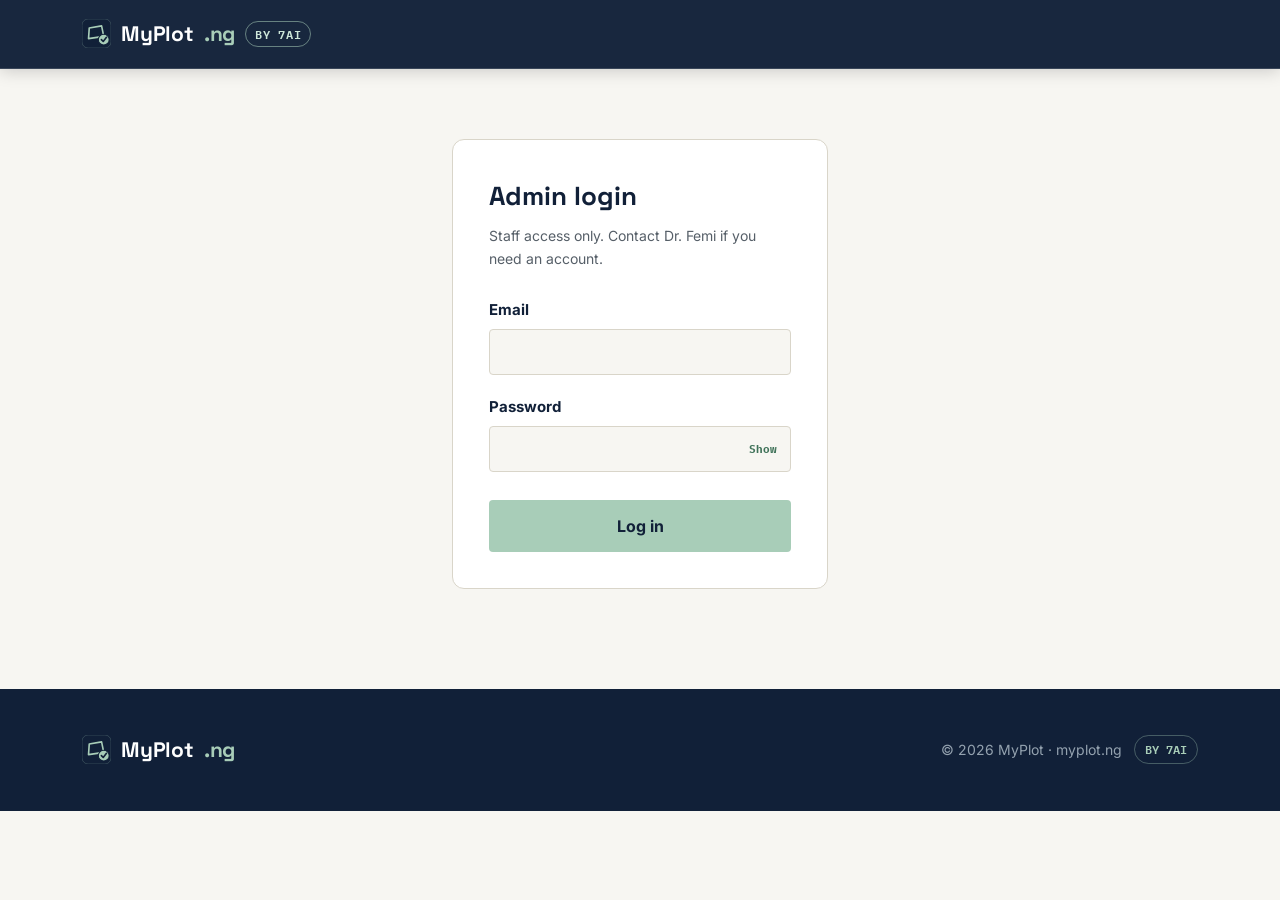
==== commit 0b55927f: "Add files via upload" ====
--- a/admin/index.html
+++ b/admin/index.html
@@ -25,6 +25,12 @@
   .tab-row{ display:flex; margin:28px 0 24px; border-bottom:1px solid var(--line); }
   .tab-btn{ font-family:var(--mono); font-size:12.5px; font-weight:700; color:var(--ink-faint); background:none; border:none; padding:10px 18px 12px; cursor:pointer; border-bottom:2px solid transparent; }
   .tab-btn.active{ color:var(--navy); border-bottom-color:var(--teal-dim); }
+  .tab-badge{
+    display:inline-block; min-width:18px; padding:1px 6px; margin-left:4px;
+    background:#D2574A; color:#fff; border-radius:20px; font-size:10.5px; font-weight:700;
+    line-height:16px; text-align:center; vertical-align:middle;
+  }
+  .tab-badge:empty{ display:none; }
   .tab-panel{ display:none; }
   .tab-panel.active{ display:block; }
 
@@ -68,9 +74,6 @@
     <h1>Admin login</h1>
     <p class="sub">Staff access only. Contact Dr. Femi if you need an account.</p>
 
-    <div class="form-success" style="display:none;">Logged in...</div>
-    <div class="form-error" style="display:none;">Incorrect email or password, or this account does not have admin access.</div>
-
     <form id="admin-login-form">
       <div class="field">
         <label for="admin-email">Email</label>
@@ -78,9 +81,14 @@
       </div>
       <div class="field">
         <label for="admin-password">Password</label>
-        <input type="password" id="admin-password" name="password" required>
+        <div class="password-field">
+          <input type="password" id="admin-password" name="password" required>
+          <button type="button" class="password-toggle" data-for="admin-password" aria-label="Show password">Show</button>
+        </div>
       </div>
       <button type="submit" class="btn btn-primary form-submit" style="width:100%;">Log in</button>
+      <div class="form-success" style="display:none;">Logged in...</div>
+      <div class="form-error" style="display:none;">Incorrect email or password, or this account does not have admin access.</div>
     </form>
   </div>
 </div>
@@ -93,11 +101,11 @@
   </div>
 
   <div class="tab-row">
-    <button class="tab-btn active" data-tab="sell">Sell Submissions</button>
-    <button class="tab-btn" data-tab="check">Check Requests</button>
-    <button class="tab-btn" data-tab="buy">Buy Inquiries</button>
-    <button class="tab-btn" data-tab="fraud">Fraud Reports</button>
-    <button class="tab-btn" data-tab="referrers">Referrers</button>
+    <button class="tab-btn active" data-tab="sell">Sell Submissions <span class="tab-badge" id="badge-sell"></span></button>
+    <button class="tab-btn" data-tab="check">Check Requests <span class="tab-badge" id="badge-check"></span></button>
+    <button class="tab-btn" data-tab="buy">Buy Inquiries <span class="tab-badge" id="badge-buy"></span></button>
+    <button class="tab-btn" data-tab="fraud">Fraud Reports <span class="tab-badge" id="badge-fraud"></span></button>
+    <button class="tab-btn" data-tab="referrers">Referrers <span class="tab-badge" id="badge-referrers"></span></button>
   </div>
 
   <div class="tab-panel active" id="panel-sell"><div class="empty-note">Loading...</div></div>
@@ -244,6 +252,11 @@
   // ---- Sell Submissions (the one that records completed sales) ----
   var buyInquiriesCache = [];
 
+  function setBadge(id, count) {
+    var el = document.getElementById(id);
+    if (el) el.textContent = count > 0 ? String(count) : "";
+  }
+
   function loadSell() {
     Promise.all([
       window.MyPlotAuth.authedFetch("/rest/v1/sell_submissions?select=*&order=created_at.desc", { method: "GET" }),
@@ -252,6 +265,8 @@
       var rows = results[0] || [];
       buyInquiriesCache = results[1] || [];
       var panel = document.getElementById("panel-sell");
+
+      setBadge("badge-sell", rows.filter(function (r) { return r.status === "new"; }).length);
 
       if (rows.length === 0) {
         panel.innerHTML = '<div class="empty-note">No listings yet.</div>';
@@ -353,11 +368,15 @@
   }
 
   // ---- Simple status-only tables ----
-  function loadSimpleTable(panelId, table, statusOptions, renderFields) {
+  function loadSimpleTable(panelId, table, statusOptions, badgeId, renderFields) {
     window.MyPlotAuth.authedFetch("/rest/v1/" + table + "?select=*&order=created_at.desc", { method: "GET" })
       .then(function (rows) {
         var panel = document.getElementById(panelId);
-        if (!rows || rows.length === 0) {
+        rows = rows || [];
+
+        setBadge(badgeId, rows.filter(function (r) { return r.status === statusOptions[0]; }).length);
+
+        if (rows.length === 0) {
           panel.innerHTML = '<div class="empty-note">Nothing here yet.</div>';
           return;
         }
@@ -387,7 +406,7 @@
   }
 
   function loadCheck() {
-    loadSimpleTable('panel-check', 'check_requests', ['new', 'in_review', 'completed', 'cancelled'], function (r) {
+    loadSimpleTable('panel-check', 'check_requests', ['new', 'in_review', 'completed', 'cancelled'], 'badge-check', function (r) {
       return '<div class="rec-field"><b>Phone:</b> ' + r.phone + ' &nbsp; <b>Email:</b> ' + r.email + '</div>' +
         '<div class="rec-field"><b>Plot:</b> ' + r.plot_location + (r.plot_count ? ' (' + r.plot_count + ')' : '') + '</div>' +
         (r.addon_insight || r.addon_foresight ? '<div class="rec-field"><b>Add-ons:</b> ' + [r.addon_insight ? 'Insight' : '', r.addon_foresight ? 'Foresight' : ''].filter(Boolean).join(', ') + '</div>' : '') +
@@ -396,7 +415,7 @@
   }
 
   function loadBuy() {
-    loadSimpleTable('panel-buy', 'buy_inquiries', ['new', 'contacted', 'closed'], function (r) {
+    loadSimpleTable('panel-buy', 'buy_inquiries', ['new', 'contacted', 'closed'], 'badge-buy', function (r) {
       return '<div class="rec-field"><b>Phone:</b> ' + r.phone + ' &nbsp; <b>Email:</b> ' + r.email + '</div>' +
         (r.preferred_location ? '<div class="rec-field"><b>Preferred location:</b> ' + r.preferred_location + '</div>' : '') +
         (r.budget_range ? '<div class="rec-field"><b>Budget:</b> ' + r.budget_range + '</div>' : '') +
@@ -406,7 +425,7 @@
   }
 
   function loadFraud() {
-    loadSimpleTable('panel-fraud', 'fraud_reports', ['new', 'investigating', 'resolved', 'dismissed'], function (r) {
+    loadSimpleTable('panel-fraud', 'fraud_reports', ['new', 'investigating', 'resolved', 'dismissed'], 'badge-fraud', function (r) {
       return '<div class="rec-field"><b>Phone:</b> ' + r.phone + '</div>' +
         '<div class="rec-field"><b>Plot / area:</b> ' + r.plot_location + '</div>' +
         (r.agent_name ? '<div class="rec-field"><b>Agent named:</b> ' + r.agent_name + '</div>' : '') +
@@ -416,9 +435,9 @@
   }
 
   function loadReferrers() {
-    loadSimpleTable('panel-referrers', 'referrers', ['pending', 'active', 'suspended'], function (r) {
+    loadSimpleTable('panel-referrers', 'referrers', ['pending', 'active', 'suspended'], 'badge-referrers', function (r) {
       return '<div class="rec-field"><b>Code:</b> ' + r.referral_code + ' &nbsp; <b>Phone:</b> ' + r.phone + ' &nbsp; <b>Email:</b> ' + r.email + '</div>' +
-        (r.payout_method ? '<div class="rec-field"><b>Payout:</b> ' + r.payout_method + ' \u2014 ' + (r.payout_details || 'no details given') + '</div>' : '') +
+        (r.bank_account_name ? '<div class="rec-field"><b>Bank:</b> ' + r.bank_name + ' \u2014 ' + r.bank_account_name + ', ' + r.bank_account_number + '</div>' : '') +
         '<div class="rec-field"><b>Total earned:</b> ' + formatNaira(r.total_earned) + '</div>';
     });
   }
--- a/css/style.css
+++ b/css/style.css
@@ -301,7 +301,17 @@
   border:1.5px solid var(--line); border-radius:4px; padding:10px 15px; cursor:pointer;
 }
 .radio-option input{margin:0; width:16px; height:16px;}
-.form-row-2{display:grid; grid-template-columns:1fr 1fr; gap:16px;}
+.form-row-2{display:flex; gap:16px;}
+.form-row-2 .field{flex:1; min-width:0;}
+.form-row-3{display:flex; gap:16px;}
+.form-row-3 .field{flex:1; min-width:0;}
+.password-field{position:relative;}
+.password-field input{padding-right:64px !important;}
+.password-toggle{
+  position:absolute; right:6px; top:50%; transform:translateY(-50%);
+  font-family:var(--mono); font-size:11px; font-weight:700; color:var(--teal-dim);
+  background:none; border:none; cursor:pointer; padding:6px 8px;
+}
 .form-note{
   font-size:14px; color:var(--ink-faint); margin-top:7px; line-height:1.55;
 }
@@ -486,7 +496,8 @@
   .product-row{grid-template-columns:1fr;}
   .trust-row{grid-template-columns:1fr; gap:26px;}
   .info-grid{grid-template-columns:1fr;}
-  .form-row-2{grid-template-columns:1fr;}
+  .form-row-2{flex-direction:column;}
+  .form-row-3{flex-direction:column;}
   .mock-results{flex-direction:column; align-items:flex-start;}
 }
 @media (max-width:560px){
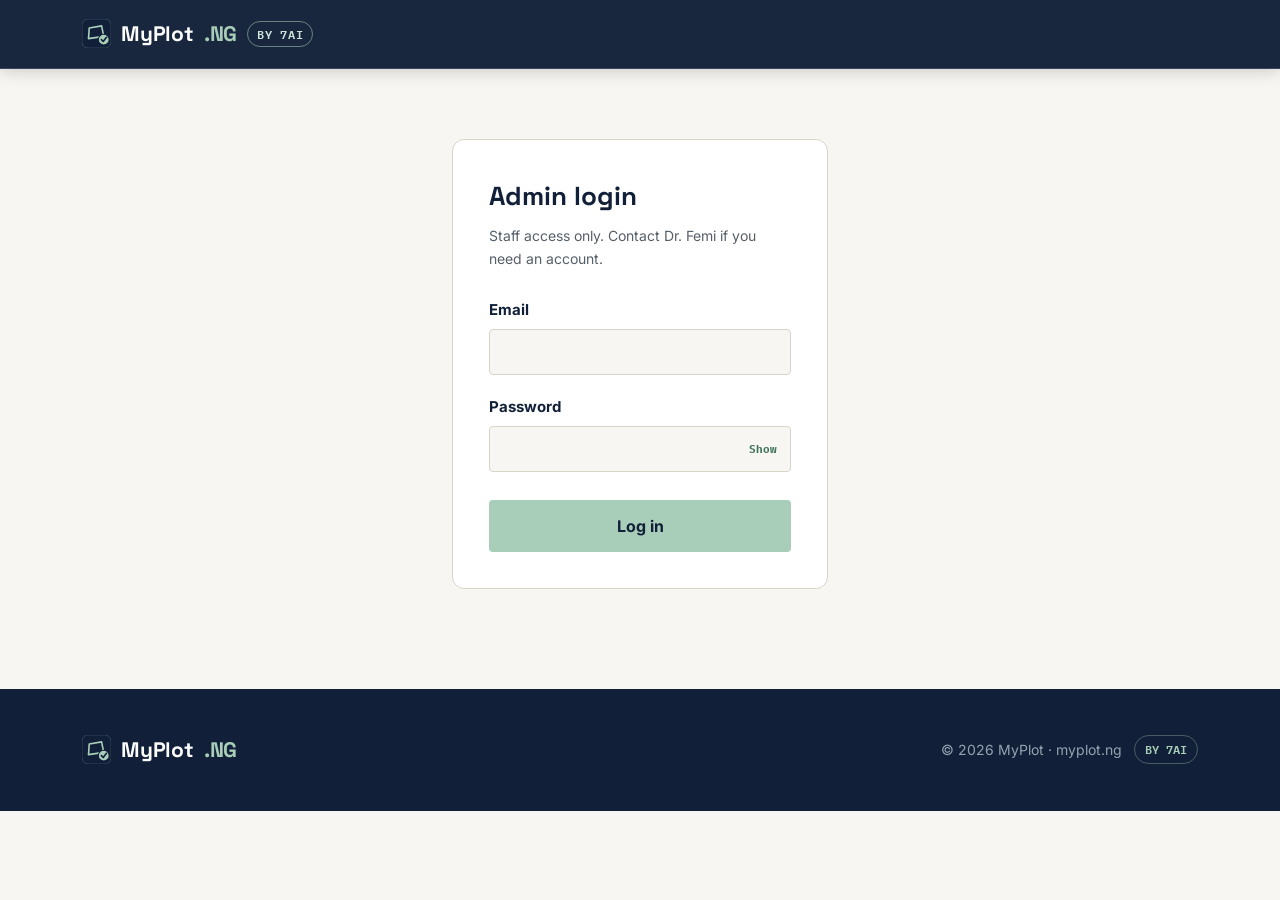
==== commit b41dc66e: "Add files via upload" ====
--- a/admin/index.html
+++ b/admin/index.html
@@ -42,14 +42,25 @@
   .rec-field b{ color:var(--ink-faint); font-weight:600; }
   .status-select{ font-family:var(--mono); font-size:11.5px; font-weight:700; padding:6px 10px; border-radius:6px; border:1.5px solid var(--line); background:#fff; text-transform:uppercase; }
   .sale-toggle{ font-family:var(--mono); font-size:11.5px; font-weight:700; color:var(--teal-dim); background:none; border:none; cursor:pointer; text-decoration:underline; margin-top:8px; }
-  .sale-form{ display:none; margin-top:14px; padding-top:14px; border-top:1px solid var(--line); }
-  .sale-form.open{ display:block; }
-  .sale-form .field{ margin-bottom:14px; }
-  .sale-form label{ display:block; font-size:12.5px; font-weight:700; color:var(--ink); margin-bottom:5px; }
-  .sale-form input, .sale-form select{ width:100%; padding:9px 11px; border:1.5px solid var(--line); border-radius:5px; font-size:13.5px; }
+  .sale-form, .escrow-form, .new-escrow-form{ display:none; margin-top:14px; padding-top:14px; border-top:1px solid var(--line); }
+  .sale-form.open, .escrow-form.open, .new-escrow-form.open{ display:block; }
+  .sale-form .field, .escrow-form .field, .new-escrow-form .field{ margin-bottom:14px; }
+  .sale-form label, .escrow-form label, .new-escrow-form label{ display:block; font-size:12.5px; font-weight:700; color:var(--ink); margin-bottom:5px; }
+  .sale-form input, .sale-form select, .escrow-form input, .escrow-form select, .new-escrow-form input, .new-escrow-form select{ width:100%; padding:9px 11px; border:1.5px solid var(--line); border-radius:5px; font-size:13.5px; }
   .save-btn{ font-family:var(--mono); font-size:12px; font-weight:700; color:#fff; background:var(--navy); border:none; padding:9px 16px; border-radius:6px; cursor:pointer; }
   .empty-note{ padding:24px; text-align:center; color:var(--ink-faint); font-size:13.5px; }
   .save-note{ font-size:12px; color:var(--teal-dim); margin-left:10px; }
+  .escrow-ref{ font-family:var(--mono); font-weight:700; color:var(--navy); background:#EEF3F0; border-radius:5px; padding:2px 8px; letter-spacing:0.5px; }
+  .escrow-status-tag{ font-family:var(--mono); font-size:10.5px; font-weight:700; text-transform:uppercase; padding:3px 9px; border-radius:20px; letter-spacing:0.3px; }
+  .escrow-status-awaiting_funds{ background:#F3E9C8; color:#7A5B10; }
+  .escrow-status-funds_received{ background:#DCE9F5; color:#1E4E7A; }
+  .escrow-status-held{ background:#E3E8EF; color:#26344A; }
+  .escrow-status-released{ background:#DCEFE3; color:#1E6B44; }
+  .escrow-status-refunded{ background:#EEE; color:#555; }
+  .escrow-status-disputed{ background:#F5DCDC; color:#8A2020; }
+  .escrow-account-box{ background:#F7F8F5; border:1px solid var(--line); border-radius:8px; padding:14px 16px; margin-bottom:20px; font-size:13px; }
+  .escrow-account-box b{ color:var(--ink); }
+  .new-escrow-toggle{ font-family:var(--mono); font-size:12.5px; font-weight:700; color:#fff; background:var(--navy); border:none; padding:10px 16px; border-radius:6px; cursor:pointer; margin-bottom:4px; }
 </style>
 </head>
 <body>
@@ -63,7 +74,7 @@
         <circle cx="120" cy="114" r="30" fill="#A8CDB8" stroke="#112038" stroke-width="6"/>
         <path d="M107,114 L117,124 L135,101" fill="none" stroke="#112038" stroke-width="9" stroke-linecap="round" stroke-linejoin="round"/>
       </svg>
-      MyPlot<span class="dot">.ng</span><span class="brand-tag">BY 7AI</span>
+      MyPlot<span class="dot">.NG</span><span class="brand-tag">BY 7AI</span>
     </a>
   </div>
 </header>
@@ -106,6 +117,7 @@
     <button class="tab-btn" data-tab="buy">Buy Inquiries <span class="tab-badge" id="badge-buy"></span></button>
     <button class="tab-btn" data-tab="fraud">Fraud Reports <span class="tab-badge" id="badge-fraud"></span></button>
     <button class="tab-btn" data-tab="referrers">Referrers <span class="tab-badge" id="badge-referrers"></span></button>
+    <button class="tab-btn" data-tab="escrow">Escrow <span class="tab-badge" id="badge-escrow"></span></button>
   </div>
 
   <div class="tab-panel active" id="panel-sell"><div class="empty-note">Loading...</div></div>
@@ -113,6 +125,7 @@
   <div class="tab-panel" id="panel-buy"><div class="empty-note">Loading...</div></div>
   <div class="tab-panel" id="panel-fraud"><div class="empty-note">Loading...</div></div>
   <div class="tab-panel" id="panel-referrers"><div class="empty-note">Loading...</div></div>
+  <div class="tab-panel" id="panel-escrow"><div class="empty-note">Loading...</div></div>
 </div>
 
 <footer>
@@ -125,7 +138,7 @@
           <circle cx="120" cy="114" r="30" fill="#A8CDB8" stroke="#112038" stroke-width="6"/>
           <path d="M107,114 L117,124 L135,101" fill="none" stroke="#112038" stroke-width="9" stroke-linecap="round" stroke-linejoin="round"/>
         </svg>
-        MyPlot<span class="dot">.ng</span>
+        MyPlot<span class="dot">.NG</span>
       </a>
       <div class="footer-meta">
         <span>© 2026 MyPlot · myplot.ng</span>
@@ -202,11 +215,11 @@
           window.MyPlotAuth.signOut();
           throw new Error("not an admin");
         }
-        successEl.style.display = "block";
+        showMessage(successEl);
         showAdmin();
       })
       .catch(function () {
-        errorEl.style.display = "block";
+        showMessage(errorEl);
       })
       .finally(function () {
         submitBtn.disabled = false;
@@ -247,6 +260,7 @@
     loadBuy();
     loadFraud();
     loadReferrers();
+    loadEscrow();
   }
 
   // ---- Sell Submissions (the one that records completed sales) ----
@@ -297,6 +311,7 @@
           (r.status === 'sold'
             ? '<div class="rec-field"><b>Sale price:</b> ' + formatNaira(r.sale_price) +
               ' &nbsp; <b>MyPlot commission:</b> ' + formatNaira(r.myplot_commission) +
+              ' &nbsp; <b>Buyer legal/admin fee:</b> ' + formatNaira(r.buyer_legal_admin_fee) +
               ' &nbsp; <b>Referral commission:</b> ' + (r.referral_commission ? formatNaira(r.referral_commission) + (r.referral_paid ? ' (paid)' : ' (pending)') : 'none') +
               '</div>'
             : '') +
@@ -305,7 +320,8 @@
             '<div class="field"><label>Which buyer inquiry led to this sale</label>' +
             '<select class="sale-inquiry">' + '<option value="">— none linked —</option>' + inquiryOptions + '</select></div>' +
             '<div class="field"><label>Sale price (\u20A6)</label><input type="number" class="sale-price" value="' + (r.sale_price || '') + '"></div>' +
-            '<div class="field"><label>MyPlot commission (\u20A6, 10% of sale price)</label><input type="number" class="sale-myplot-commission" value="' + (r.myplot_commission || '') + '"></div>' +
+            '<div class="field"><label>MyPlot commission (\u20A6, 10% of sale price, paid by seller)</label><input type="number" class="sale-myplot-commission" value="' + (r.myplot_commission || '') + '"></div>' +
+            '<div class="field"><label>Buyer legal & administrative fee (\u20A6, 5% of sale price, paid by buyer)</label><input type="number" class="sale-buyer-fee" value="' + (r.buyer_legal_admin_fee || '') + '"></div>' +
             '<div class="field"><label>Referral commission (\u20A6, 1% of sale price, only if referred)</label><input type="number" class="sale-referral-commission" value="' + (r.referral_commission || '') + '"></div>' +
             '<div class="field"><label><input type="checkbox" class="sale-referral-paid" style="width:auto;display:inline-block;margin-right:6px;"' + (r.referral_paid ? ' checked' : '') + '> Referral commission has been paid</label></div>' +
             '<button class="save-btn save-sale" data-id="' + r.id + '">Save sale details</button>' +
@@ -321,6 +337,7 @@
           var card = priceInput.closest('.sale-form');
           var price = Number(priceInput.value || 0);
           card.querySelector('.sale-myplot-commission').value = price ? Math.round(price * 0.10) : '';
+          card.querySelector('.sale-buyer-fee').value = price ? Math.round(price * 0.05) : '';
           var inquirySelected = card.querySelector('.sale-inquiry').value;
           card.querySelector('.sale-referral-commission').value = price && inquirySelected ? Math.round(price * 0.01) : '';
         });
@@ -343,6 +360,7 @@
             buyer_inquiry_id: inquiryId,
             sale_price: Number(form.querySelector('.sale-price').value) || null,
             myplot_commission: Number(form.querySelector('.sale-myplot-commission').value) || null,
+            buyer_legal_admin_fee: Number(form.querySelector('.sale-buyer-fee').value) || null,
             referral_commission: Number(form.querySelector('.sale-referral-commission').value) || null,
             referral_paid: form.querySelector('.sale-referral-paid').checked,
           };
@@ -441,6 +459,153 @@
         '<div class="rec-field"><b>Total earned:</b> ' + formatNaira(r.total_earned) + '</div>';
     });
   }
+
+  // ---- Escrow tracking ----
+  // Manual staff tracking layer, not a payment gateway. MyPlot's bank
+  // account below is where buyers wire the purchase sum; staff confirm on
+  // the bank statement and update status here. See supabase_schema/
+  // myplot_schema.sql for the escrow_transactions table this reads/writes.
+  var ESCROW_ACCOUNT = { name: 'MyPlot.NG', number: '9652683212', bank: 'Providus Bank' };
+  var sellSubmissionsCache = [];
+
+  var ESCROW_STATUSES = ['awaiting_funds', 'funds_received', 'held', 'released', 'refunded', 'disputed'];
+  var ESCROW_STATUS_LABELS = {
+    awaiting_funds: 'Awaiting funds', funds_received: 'Funds received', held: 'Held',
+    released: 'Released', refunded: 'Refunded', disputed: 'Disputed'
+  };
+
+  function loadEscrow() {
+    Promise.all([
+      window.MyPlotAuth.authedFetch("/rest/v1/escrow_transactions?select=*&order=created_at.desc", { method: "GET" }),
+      window.MyPlotAuth.authedFetch("/rest/v1/sell_submissions?select=id,name,listing_location&order=created_at.desc", { method: "GET" }),
+    ]).then(function (results) {
+      var rows = results[0] || [];
+      sellSubmissionsCache = results[1] || [];
+      var panel = document.getElementById("panel-escrow");
+
+      setBadge("badge-escrow", rows.filter(function (r) { return r.status === "awaiting_funds" || r.status === "funds_received"; }).length);
+
+      var listingOptions = '<option value="">\u2014 not linked to a listing \u2014</option>' + sellSubmissionsCache.map(function (s) {
+        return '<option value="' + s.id + '">' + s.name + ' \u2014 ' + (s.listing_location || '') + '</option>';
+      }).join('');
+
+      var html =
+        '<div class="escrow-account-box">' +
+          '<b>MyPlot\u2019s receiving account</b> \u2014 give this to a buyer once a sale is agreed, along with the reference code generated when you start their escrow entry below.<br>' +
+          'Account name: <b>' + ESCROW_ACCOUNT.name + '</b> &nbsp; Account number: <b>' + ESCROW_ACCOUNT.number + '</b> &nbsp; Bank: <b>' + ESCROW_ACCOUNT.bank + '</b>' +
+        '</div>' +
+        '<button class="new-escrow-toggle" id="new-escrow-toggle">+ Start new escrow transaction</button>' +
+        '<div class="new-escrow-form" id="new-escrow-form">' +
+          '<div class="field"><label>Buyer name</label><input type="text" id="ne-buyer-name"></div>' +
+          '<div class="field"><label>Buyer phone</label><input type="text" id="ne-buyer-phone"></div>' +
+          '<div class="field"><label>Linked listing (seller)</label><select id="ne-listing">' + listingOptions + '</select></div>' +
+          '<div class="field"><label>Amount expected (\u20a6, full purchase sum)</label><input type="number" id="ne-amount"></div>' +
+          '<button class="save-btn" id="ne-create">Create & generate reference code</button>' +
+          '<span class="save-note" id="ne-note"></span>' +
+        '</div>';
+
+      if (rows.length === 0) {
+        panel.innerHTML = html + '<div class="empty-note">No escrow transactions yet.</div>';
+      } else {
+        html += rows.map(function (r) {
+          var listing = sellSubmissionsCache.filter(function (s) { return s.id === r.sell_submission_id; })[0];
+          return (
+            '<div class="rec-card" data-id="' + r.id + '">' +
+            '<div class="rec-top">' +
+              '<div><div class="rec-name"><span class="escrow-ref">' + r.reference_code + '</span></div>' +
+              '<div class="rec-meta">' + formatDate(r.created_at) + (listing ? ' \u00b7 ' + listing.name + ' \u2014 ' + (listing.listing_location || '') : '') + '</div></div>' +
+              '<span class="escrow-status-tag escrow-status-' + r.status + '">' + ESCROW_STATUS_LABELS[r.status] + '</span>' +
+            '</div>' +
+            '<div class="rec-field"><b>Buyer:</b> ' + r.buyer_name + ' &nbsp; <b>Phone:</b> ' + r.buyer_phone + '</div>' +
+            '<div class="rec-field"><b>Expected:</b> ' + formatNaira(r.amount_expected) +
+              (r.amount_received ? ' &nbsp; <b>Received:</b> ' + formatNaira(r.amount_received) + (r.date_received ? ' on ' + formatDate(r.date_received) : '') : '') + '</div>' +
+            (r.status === 'released' ? '<div class="rec-field"><b>Released to seller:</b> ' + formatNaira(r.release_amount_seller) + (r.release_date ? ' on ' + formatDate(r.release_date) : '') + (r.released_by ? ' by ' + r.released_by : '') + '</div>' : '') +
+            (r.notes ? '<div class="rec-field"><b>Notes:</b> ' + r.notes + '</div>' : '') +
+            '<button class="sale-toggle escrow-toggle" data-id="' + r.id + '">Update escrow status</button>' +
+            '<div class="escrow-form" id="escrow-form-' + r.id + '">' +
+              '<div class="field"><label>Status</label><select class="esc-status">' +
+                ESCROW_STATUSES.map(function (s) { return '<option value="' + s + '"' + (r.status === s ? ' selected' : '') + '>' + ESCROW_STATUS_LABELS[s] + '</option>'; }).join('') +
+              '</select></div>' +
+              '<div class="field"><label>Amount received (\u20a6, confirmed on bank statement)</label><input type="number" class="esc-received" value="' + (r.amount_received || '') + '"></div>' +
+              '<div class="field"><label>Date received</label><input type="date" class="esc-date-received" value="' + (r.date_received || '') + '"></div>' +
+              '<div class="field"><label>Amount to release to seller (\u20a6, after MyPlot\u2019s fees)</label><input type="number" class="esc-release-amount" value="' + (r.release_amount_seller || '') + '"></div>' +
+              '<div class="field"><label>Release date</label><input type="date" class="esc-release-date" value="' + (r.release_date || '') + '"></div>' +
+              '<div class="field"><label>Released by (staff name)</label><input type="text" class="esc-released-by" value="' + (r.released_by || '') + '"></div>' +
+              '<div class="field"><label>Notes</label><input type="text" class="esc-notes" value="' + (r.notes || '') + '"></div>' +
+              '<button class="save-btn save-escrow" data-id="' + r.id + '">Save</button>' +
+              '<span class="save-note"></span>' +
+            '</div>' +
+            '</div>'
+          );
+        }).join('');
+        panel.innerHTML = html;
+      }
+
+      document.getElementById('new-escrow-toggle').addEventListener('click', function () {
+        document.getElementById('new-escrow-form').classList.toggle('open');
+      });
+
+      document.getElementById('ne-create').addEventListener('click', function () {
+        var note = document.getElementById('ne-note');
+        var buyerName = document.getElementById('ne-buyer-name').value.trim();
+        var buyerPhone = document.getElementById('ne-buyer-phone').value.trim();
+        var amount = Number(document.getElementById('ne-amount').value) || 0;
+        if (!buyerName || !buyerPhone || !amount) {
+          note.textContent = 'Buyer name, phone and amount are required';
+          return;
+        }
+        window.MyPlotAuth.authedFetch('/rest/v1/escrow_transactions', {
+          method: 'POST',
+          headers: { Prefer: 'return=representation' },
+          body: JSON.stringify({
+            buyer_name: buyerName,
+            buyer_phone: buyerPhone,
+            sell_submission_id: document.getElementById('ne-listing').value || null,
+            amount_expected: amount,
+          }),
+        }).then(function (created) {
+          var ref = created && created[0] ? created[0].reference_code : '';
+          note.textContent = ref ? ('Created \u2014 reference ' + ref) : 'Created';
+          loadEscrow();
+        }).catch(function () {
+          note.textContent = 'Failed to create';
+        });
+      });
+
+      panel.querySelectorAll('.escrow-toggle').forEach(function (btn) {
+        btn.addEventListener('click', function () {
+          document.getElementById('escrow-form-' + btn.getAttribute('data-id')).classList.toggle('open');
+        });
+      });
+
+      panel.querySelectorAll('.save-escrow').forEach(function (btn) {
+        btn.addEventListener('click', function () {
+          var id = btn.getAttribute('data-id');
+          var form = document.getElementById('escrow-form-' + id);
+          var note = form.querySelector('.save-note');
+          var payload = {
+            status: form.querySelector('.esc-status').value,
+            amount_received: Number(form.querySelector('.esc-received').value) || null,
+            date_received: form.querySelector('.esc-date-received').value || null,
+            release_amount_seller: Number(form.querySelector('.esc-release-amount').value) || null,
+            release_date: form.querySelector('.esc-release-date').value || null,
+            released_by: form.querySelector('.esc-released-by').value || null,
+            notes: form.querySelector('.esc-notes').value || null,
+          };
+          window.MyPlotAuth.authedFetch('/rest/v1/escrow_transactions?id=eq.' + id, {
+            method: 'PATCH',
+            headers: { Prefer: 'return=minimal' },
+            body: JSON.stringify(payload),
+          }).then(function () {
+            note.textContent = 'Saved';
+            loadEscrow();
+          }).catch(function () {
+            note.textContent = 'Failed to save';
+          });
+        });
+      });
+    });
+  }
 })();
 </script>
 </body>
--- a/css/style.css
+++ b/css/style.css
@@ -94,6 +94,12 @@
 }
 .product-tabs a:hover{color:#fff;}
 .product-tabs a.active{background:var(--teal); color:var(--navy);}
+.product-tabs a.nav-login{
+  margin-left:6px; padding-left:16px;
+  border-left:1px solid var(--line-navy);
+  color:var(--teal);
+}
+.product-tabs a.nav-login:hover{color:#fff;}
 
 /* ---------- BUTTONS ---------- */
 .btn{
@@ -247,7 +253,8 @@
   font-family:var(--display); font-weight:700; font-size:clamp(25px,2.9vw,31px);
   color:var(--ink); letter-spacing:-0.015em; margin-top:12px; line-height:1.25;
 }
-.trust-row{display:grid; grid-template-columns:repeat(3, 1fr); gap:34px;}
+.trust-row{display:flex; flex-wrap:wrap; gap:34px;}
+.trust-row .trust-item{flex:1; min-width:260px;}
 .trust-item h4{font-family:var(--body); font-weight:700; font-size:17px; color:var(--ink); margin-bottom:9px;}
 .trust-item p{font-size:15.5px; color:var(--ink-faint); line-height:1.6;}
 
@@ -260,7 +267,8 @@
   color:var(--ink); letter-spacing:-0.015em; margin-bottom:11px;
 }
 .content-section p{font-size:17px; color:var(--ink-faint); line-height:1.6;}
-.info-grid{display:grid; grid-template-columns:repeat(3,1fr); gap:22px; margin-top:34px;}
+.info-grid{display:flex; flex-wrap:wrap; gap:22px; margin-top:34px;}
+.info-grid .info-item{flex:1; min-width:280px;}
 .info-item{
   background:#FFFFFF; border:1px solid var(--line); border-top:3px solid var(--teal);
   border-radius:6px; padding:24px; box-shadow:var(--shadow-card);
@@ -423,7 +431,7 @@
 /* ---------- FEATURED ESTATE (bold, marketing-forward) ---------- */
 .featured-estate{ margin-bottom:44px; }
 .fe-card{
-  border-radius:16px; overflow:hidden;
+  border-radius:16px; overflow:hidden; margin-bottom:32px;
   background:linear-gradient(135deg, #16412E 0%, #1F5C3F 55%, #2C7A54 100%);
   box-shadow:0 14px 40px rgba(22,65,46,0.28);
 }
@@ -449,7 +457,7 @@
 
 .fe-units{ background:#fff; padding:28px 36px 34px; display:flex; flex-wrap:wrap; }
 .fe-unit{
-  flex:1; min-width:220px; border:1.5px solid #E3E1D9; border-radius:12px; padding:20px; position:relative; overflow:hidden;
+  flex: 0 0 calc(33.333% - 18px); min-width:220px; border:1.5px solid #E3E1D9; border-radius:12px; padding:20px; position:relative; overflow:hidden;
   margin-right:18px; margin-bottom:18px;
 }
 .fe-unit-icon{ width:52px; height:52px; margin-bottom:12px; }
@@ -491,11 +499,16 @@
   .hero-grid{grid-template-columns:1fr;}
   .plot-graphic{max-width:460px;}
   .nav{flex-wrap:wrap; row-gap:12px;}
-  .product-tabs{order:3; width:100%; justify-content:space-between;}
+  .product-tabs{order:3; width:100%; justify-content:space-between; flex-wrap:wrap;}
   .product-tabs a{flex:1; text-align:center; padding:10px 8px;}
+  .product-tabs a.nav-login{
+    flex-basis:100%; margin-left:0; padding-left:0;
+    border-left:none; border-top:1px solid var(--line-navy);
+    margin-top:6px; padding-top:12px;
+  }
   .product-row{grid-template-columns:1fr;}
-  .trust-row{grid-template-columns:1fr; gap:26px;}
-  .info-grid{grid-template-columns:1fr;}
+  .trust-row{flex-direction:column; gap:26px;}
+  .info-grid{flex-direction:column;}
   .form-row-2{flex-direction:column;}
   .form-row-3{flex-direction:column;}
   .mock-results{flex-direction:column; align-items:flex-start;}
